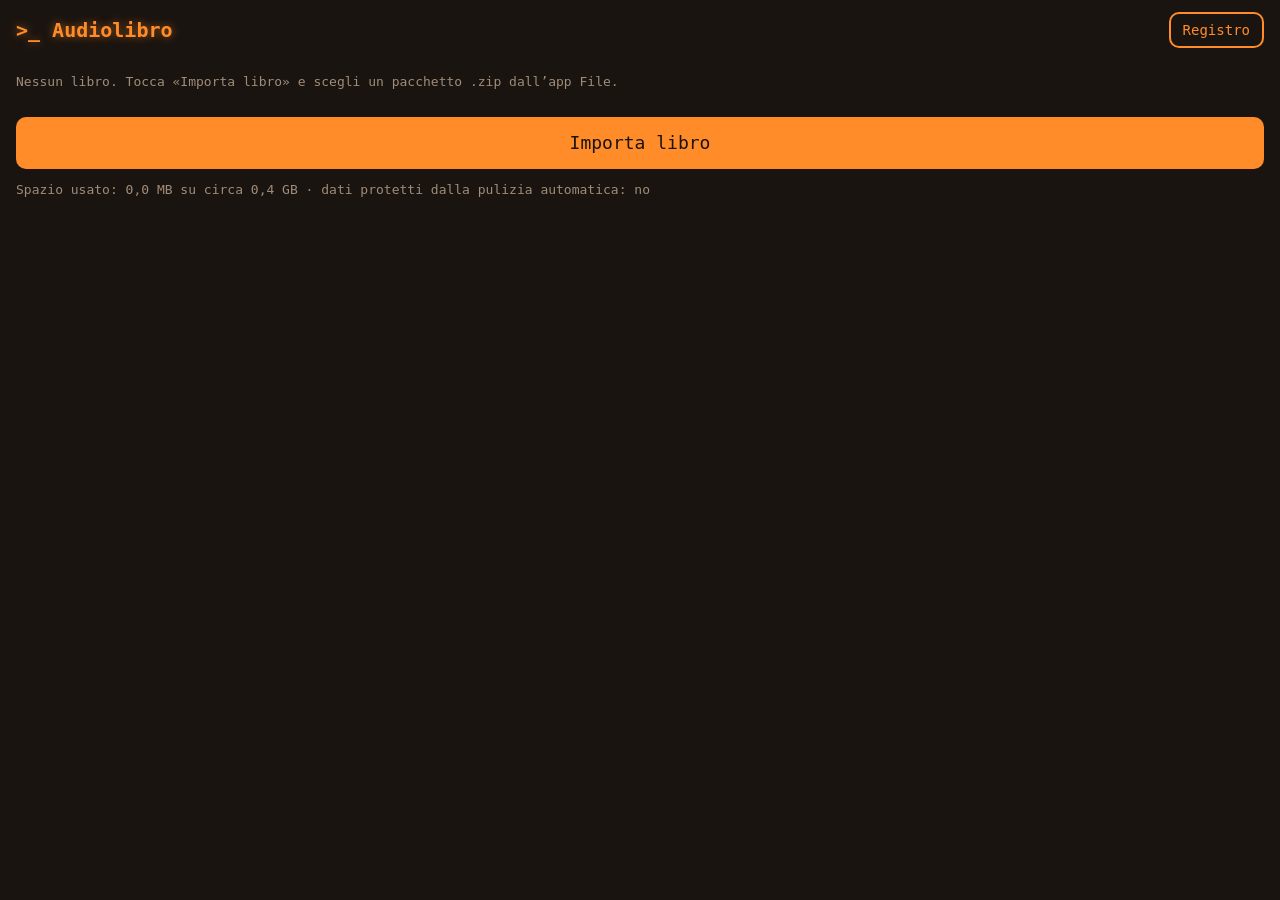
==== docs/app/index.html @ d5799e16 "App: lettore PWA di base (docs/app) e piano della Fase 3 - Importazione dello zip dall'app File (let" ====
<!doctype html>
<html lang="it">
<head>
  <meta charset="utf-8">
  <meta name="viewport" content="width=device-width, initial-scale=1, viewport-fit=cover">
  <title>Audiolibro</title>
  <!-- Dati per "Aggiungi alla schermata Home" -->
  <link rel="manifest" href="manifest.webmanifest">
  <link rel="apple-touch-icon" href="icona-180.png">
  <meta name="apple-mobile-web-app-capable" content="yes">
  <meta name="mobile-web-app-capable" content="yes">
  <meta name="apple-mobile-web-app-title" content="Audiolibro">
  <meta name="apple-mobile-web-app-status-bar-style" content="black">
  <meta name="theme-color" content="#1a1410">
  <link rel="stylesheet" href="app.css">
</head>
<body>
  <!-- Appare quando c'è una versione nuova dell'app già scaricata -->
  <div id="avviso-aggiornamento" hidden>
    <span id="avviso-aggiornamento-testo">Nuova versione disponibile.</span>
    <button id="btn-aggiorna" class="piccolo">Aggiorna</button>
  </div>

  <!-- ====== Vista 1: libreria ====== -->
  <section id="vista-libreria" class="vista">
    <header class="testata">
      <h1>&gt;_ Audiolibro</h1>
      <button id="btn-registro" class="sec piccolo">Registro</button>
    </header>
    <div id="msg-funzioni" class="errore" hidden></div>
    <div id="elenco-libri"></div>
    <div class="riga"><button id="btn-importa">Importa libro</button></div>
    <!-- Nessun "accept": così lo zip non può apparire in grigio nel selettore di iPhone. Il controllo lo fa il codice. -->
    <input type="file" id="file-importa" hidden>
    <div id="importazione" class="riquadro" hidden>
      <div id="imp-testo"></div>
      <progress id="imp-barra" max="100" value="0"></progress>
    </div>
    <div id="msg-importa" class="errore" hidden></div>
    <div id="stato-spazio" class="piccolo"></div>
  </section>

  <!-- ====== Vista 2: capitoli di un libro ====== -->
  <section id="vista-capitoli" class="vista" hidden>
    <header class="testata">
      <button id="cap-indietro" class="sec piccolo">‹ Libreria</button>
    </header>
    <div id="cap-intestazione"></div>
    <button id="btn-riprendi" hidden></button>
    <ol id="elenco-capitoli"></ol>
  </section>

  <!-- ====== Vista 3: lettore con testo ====== -->
  <section id="vista-lettore" class="vista" hidden>
    <header class="testata">
      <button id="let-indietro" class="sec piccolo">‹ Capitoli</button>
      <div id="let-titolo"></div>
    </header>
    <div id="testo"></div>
    <button id="btn-torna-voce" class="piccolo" hidden>Torna alla voce</button>
    <div id="comandi">
      <div id="let-tempo">0:00 / 0:00</div>
      <div id="let-frase" class="piccolo"></div>
      <div class="riga">
        <button id="btn-prec" class="sec piccolo" aria-label="Capitolo precedente">⏮</button>
        <button id="btn-meno10" class="sec">−10 s</button>
        <button id="btn-play">▶ Play</button>
        <button id="btn-piu10" class="sec">+10 s</button>
        <button id="btn-succ" class="sec piccolo" aria-label="Capitolo successivo">⏭</button>
      </div>
    </div>
  </section>

  <!-- Barra "In ascolto" nelle viste libreria e capitoli -->
  <div id="minibarra" hidden>
    <button id="minibarra-apri" class="sec"><span id="minibarra-stato">▶</span> <span id="minibarra-titolo"></span></button>
  </div>

  <!-- I lettori audio stanno FUORI dalle viste: cambiando schermata l'audio non si ferma.
       Il secondo serve solo alla variante C della prova del cambio capitolo. -->
  <audio id="audio" preload="auto"></audio>
  <audio id="audio2" preload="auto"></audio>

  <!-- ====== Pannello Registro + laboratorio ====== -->
  <div id="pannello-registro" hidden>
    <div class="testata">
      <strong>Registro</strong>
      <button id="reg-chiudi" class="sec piccolo">Chiudi</button>
    </div>
    <div class="riga">
      <button id="reg-copia" class="sec piccolo">Copia</button>
      <button id="reg-condividi" class="sec piccolo">Condividi</button>
      <button id="reg-pulisci" class="sec piccolo">Pulisci</button>
    </div>
    <div id="reg-righe"></div>
    <fieldset id="laboratorio">
      <legend>Laboratorio (prove)</legend>
      <div id="lab-info" class="piccolo"></div>
      <div class="riga"><button id="lab-demo" class="sec piccolo">Importa il pacchetto dimostrativo</button></div>
      <fieldset>
        <legend>Cambio capitolo</legend>
        <label><input type="radio" name="variante" value="A"> A · dopo la fine del capitolo</label>
        <label><input type="radio" name="variante" value="B"> B · poco prima della fine</label>
        <label><input type="radio" name="variante" value="C"> C · due lettori che si danno il cambio</label>
      </fieldset>
      <fieldset>
        <legend>Come salvo l'audio sul telefono</legend>
        <label><input type="radio" name="formato" value="blob"> Blob (normale)</label>
        <label><input type="radio" name="formato" value="buffer"> Buffer (solo se il blob dà problemi)</label>
      </fieldset>
      <div class="riga">
        <button id="lab-20s" class="sec piccolo">Vai a 20 s dalla fine</button>
        <button id="lab-3m" class="sec piccolo">Vai a 3 min dalla fine</button>
      </div>
    </fieldset>
  </div>

  <script type="module" src="js/main.js"></script>
</body>
</html>
---- docs/app/app.css ----
/* Stile dell'app Audiolibro: stesse tinte della pagina di prova (scuro con arancio). La grafica "Caramella" arriva in una fase successiva. */
:root { --fondo:#1a1410; --pannello:#241b15; --testo:#f3e6d8; --arancio:#ff8c28; --tenue:#a08c78; --errore:#ff6b5e; }
* { box-sizing: border-box; }
[hidden] { display: none !important; }
html, body { margin: 0; background: var(--fondo); color: var(--testo); }
body {
  font: 16px/1.45 ui-monospace, Menlo, Consolas, monospace;
  padding: env(safe-area-inset-top) 0 0;
  -webkit-text-size-adjust: 100%;
}
h1 { color: var(--arancio); font-size: 20px; margin: 0; text-shadow: 0 0 8px rgba(255,140,40,.6); }
.piccolo { font-size: 13px; color: var(--tenue); }
button.piccolo { font-size: 14px; min-height: 36px; padding: 0 12px; flex: 0 0 auto; color: var(--fondo); }
button.sec.piccolo { color: var(--arancio); }
button { font: inherit; font-size: 18px; color: var(--fondo); background: var(--arancio); border: 0; border-radius: 10px; min-height: 52px; padding: 0 14px; flex: 1; }
button.sec { background: transparent; color: var(--arancio); border: 2px solid var(--arancio); }
button:disabled { opacity: .4; }

.vista { padding: 12px 16px calc(24px + env(safe-area-inset-bottom)); display: flex; flex-direction: column; gap: 12px; min-height: 100vh; min-height: 100dvh; }
/* I pulsanti che stanno direttamente nella vista (colonna) non devono allungarsi in altezza */
.vista > button { flex: 0 0 auto; }
.testata { display: flex; align-items: center; justify-content: space-between; gap: 10px; }
.riga { display: flex; gap: 10px; align-items: center; }
.riquadro { border: 1px solid var(--tenue); border-radius: 10px; padding: 10px; }
.errore { border: 1px solid var(--errore); color: var(--errore); border-radius: 10px; padding: 10px; overflow-wrap: anywhere; }
progress { width: 100%; height: 14px; accent-color: var(--arancio); }
fieldset { border: 1px solid var(--tenue); border-radius: 10px; margin: 10px 0; }
label { display: block; padding: 5px 0; }

/* Banner aggiornamento */
#avviso-aggiornamento { position: sticky; top: 0; z-index: 30; display: flex; gap: 10px; align-items: center; justify-content: space-between;
  background: var(--arancio); color: var(--fondo); padding: 8px 16px; padding-top: calc(8px + env(safe-area-inset-top)); }
#avviso-aggiornamento button { background: var(--fondo); color: var(--arancio); }

/* Libreria */
.libro { display: flex; gap: 12px; background: var(--pannello); border-radius: 12px; padding: 10px; }
.libro img, .libro .senza-copertina { width: 72px; height: 72px; border-radius: 8px; flex: 0 0 72px; object-fit: cover; background: #22403d; }
.libro .dati { flex: 1; min-width: 0; }
.libro .titolo { color: var(--arancio); overflow-wrap: anywhere; }
.libro .azioni { display: flex; gap: 8px; margin-top: 8px; }
.libro .azioni button { min-height: 40px; font-size: 15px; }
.libro .aperto { cursor: pointer; }
.incompleto { color: var(--errore); }

/* Capitoli */
#elenco-capitoli { list-style: none; margin: 0; padding: 0; display: flex; flex-direction: column; gap: 6px; }
#elenco-capitoli li { padding: 12px; background: var(--pannello); border-radius: 10px; display: flex; justify-content: space-between; gap: 10px; }
#elenco-capitoli li.attuale { outline: 2px solid var(--arancio); }
#elenco-capitoli .durata { color: var(--tenue); white-space: nowrap; }
#cap-intestazione { display: flex; gap: 12px; align-items: center; }
#cap-intestazione img { width: 72px; height: 72px; border-radius: 8px; object-fit: cover; }

/* Lettore */
#vista-lettore { height: 100vh; height: 100dvh; min-height: 0; padding-bottom: 0; gap: 8px; }
#let-titolo { color: var(--arancio); font-size: 14px; text-align: right; overflow: hidden; text-overflow: ellipsis; white-space: nowrap; flex: 1; }
#testo { flex: 1; overflow-y: auto; -webkit-overflow-scrolling: touch; font: 19px/1.65 Georgia, "Times New Roman", serif; padding: 4px 2px 24px; }
#testo h2 { font: 700 22px/1.3 ui-monospace, Menlo, Consolas, monospace; color: var(--arancio); margin: 8px 0 16px; }
#testo h3 { font: 700 18px/1.3 ui-monospace, Menlo, Consolas, monospace; color: var(--tenue); margin: 14px 0; }
#testo p { margin: 0 0 18px; }
.frase { border-radius: 4px; padding: 1px 0; -webkit-tap-highlight-color: transparent; }
.frase.attiva { background: rgba(255,140,40,.28); box-shadow: 0 0 0 3px rgba(255,140,40,.28); }
#btn-torna-voce { position: fixed; right: 16px; bottom: calc(150px + env(safe-area-inset-bottom)); z-index: 20; min-height: 40px; }
#comandi { background: var(--fondo); border-top: 1px solid var(--tenue); padding: 8px 0 calc(12px + env(safe-area-inset-bottom)); display: flex; flex-direction: column; gap: 6px; }
#let-tempo { font-size: 24px; text-align: center; }
#let-frase { text-align: center; }
#comandi .riga { gap: 6px; }
#comandi .riga button { min-height: 56px; padding: 0 4px; font-size: 16px; white-space: nowrap; }
#comandi .riga button.piccolo { flex: 0 0 46px; min-height: 56px; padding: 0; font-size: 18px; }
#btn-play { flex: 2; }

/* Con la barra "In ascolto" visibile lascio spazio in fondo alle viste */
body.con-minibarra .vista { padding-bottom: calc(90px + env(safe-area-inset-bottom)); }

/* Barra "In ascolto" */
#minibarra { position: fixed; left: 0; right: 0; bottom: 0; padding: 8px 16px calc(8px + env(safe-area-inset-bottom)); background: var(--fondo); border-top: 1px solid var(--arancio); z-index: 10; }
#minibarra button { width: 100%; min-height: 44px; font-size: 15px; text-align: left; overflow: hidden; text-overflow: ellipsis; white-space: nowrap; }

/* Registro */
#pannello-registro { position: fixed; inset: 0; z-index: 50; background: var(--fondo); overflow-y: auto; padding: calc(12px + env(safe-area-inset-top)) 16px 24px; display: flex; flex-direction: column; gap: 10px; }
#reg-righe { font-size: 12px; border: 1px solid var(--tenue); border-radius: 10px; padding: 8px; max-height: 40vh; overflow-y: auto; overflow-wrap: anywhere; }
#reg-righe div { padding: 1px 0; }
#reg-righe .err { color: var(--errore); }
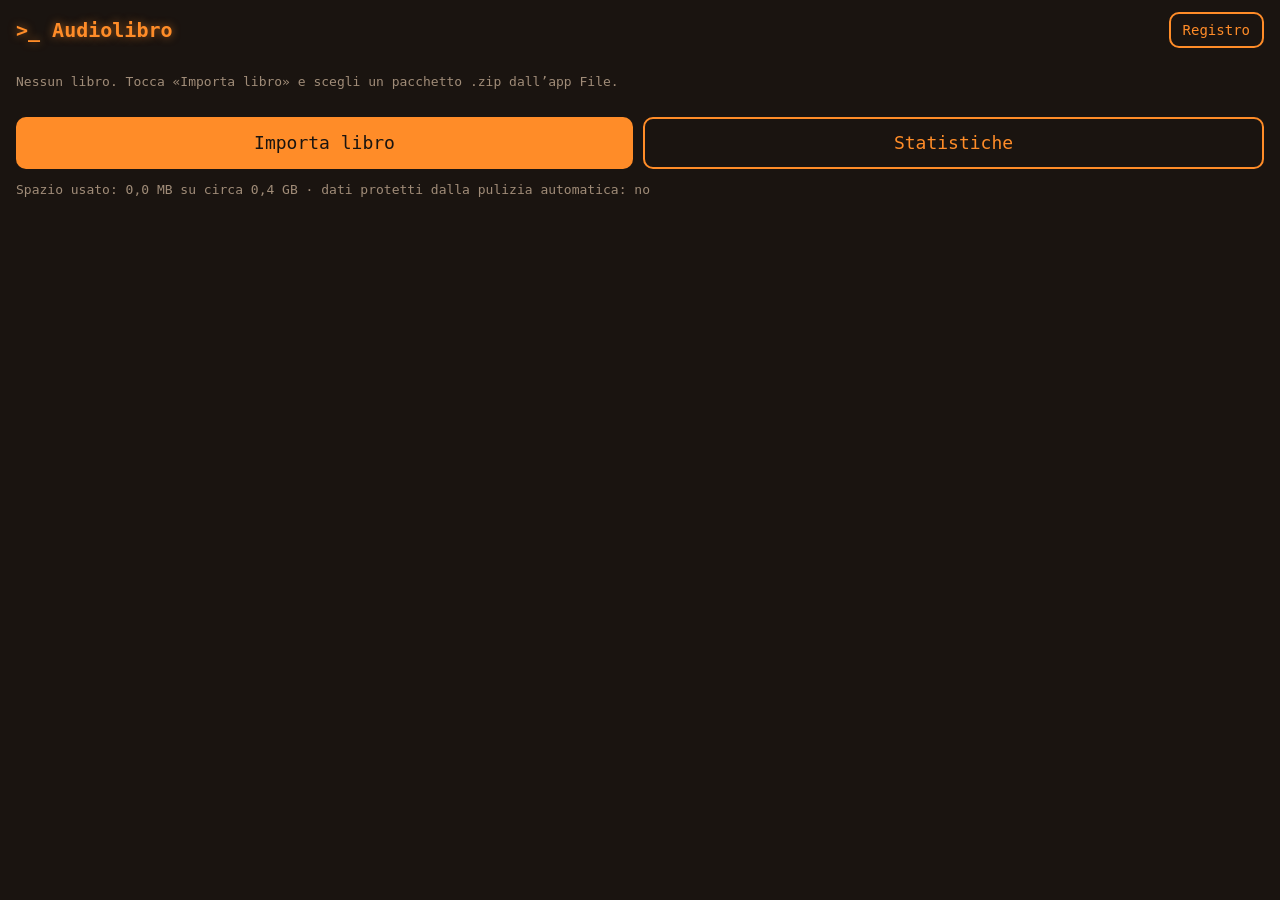
==== commit 16b33238: "App: velocita', timer di spegnimento, segnalibri e statistiche (VERSIONE 3) Quattro funzioni della F" ====
--- a/docs/app/index.html
+++ b/docs/app/index.html
@@ -29,7 +29,7 @@
     </header>
     <div id="msg-funzioni" class="errore" hidden></div>
     <div id="elenco-libri"></div>
-    <div class="riga"><button id="btn-importa">Importa libro</button></div>
+    <div class="riga"><button id="btn-importa">Importa libro</button><button id="btn-stat" class="sec">Statistiche</button></div>
     <!-- Nessun "accept": così lo zip non può apparire in grigio nel selettore di iPhone. Il controllo lo fa il codice. -->
     <input type="file" id="file-importa" hidden>
     <div id="importazione" class="riquadro" hidden>
@@ -47,6 +47,7 @@
     </header>
     <div id="cap-intestazione"></div>
     <button id="btn-riprendi" hidden></button>
+    <button id="btn-segnalibri" class="sec" hidden>Segnalibri</button>
     <ol id="elenco-capitoli"></ol>
   </section>
 
@@ -59,6 +60,7 @@
     <div id="testo"></div>
     <button id="btn-torna-voce" class="piccolo" hidden>Torna alla voce</button>
     <div id="comandi">
+      <div id="barra-segnalibro" class="riquadro" hidden></div>
       <div id="let-tempo">0:00 / 0:00</div>
       <div id="let-frase" class="piccolo"></div>
       <div class="riga">
@@ -67,6 +69,13 @@
         <button id="btn-play">▶ Play</button>
         <button id="btn-piu10" class="sec">+10 s</button>
         <button id="btn-succ" class="sec piccolo" aria-label="Capitolo successivo">⏭</button>
+      </div>
+      <!-- Seconda riga: velocità di lettura, timer di spegnimento, segnalibri -->
+      <div class="riga riga2">
+        <button id="btn-velocita" class="sec" aria-label="Velocità di lettura">1×</button>
+        <button id="btn-timer" class="sec" aria-label="Timer di spegnimento">⏲ Timer</button>
+        <button id="btn-segna" class="sec" aria-label="Segna questo punto">🔖 Segna</button>
+        <button id="btn-elenco-seg" class="sec piccolo" aria-label="Elenco dei segnalibri">📑</button>
       </div>
     </div>
   </section>
@@ -115,6 +124,24 @@
     </fieldset>
   </div>
 
+  <!-- ====== Pannello segnalibri ====== -->
+  <div id="pannello-segnalibri" class="pannello" hidden>
+    <div class="testata">
+      <strong id="seg-titolo">Segnalibri</strong>
+      <button id="seg-chiudi" class="sec piccolo">Chiudi</button>
+    </div>
+    <div id="seg-elenco"></div>
+  </div>
+
+  <!-- ====== Pannello statistiche ====== -->
+  <div id="pannello-stat" class="pannello" hidden>
+    <div class="testata">
+      <strong>Statistiche di ascolto</strong>
+      <button id="stat-chiudi" class="sec piccolo">Chiudi</button>
+    </div>
+    <div id="stat-corpo"></div>
+  </div>
+
   <script type="module" src="js/main.js"></script>
 </body>
 </html>
--- a/docs/app/app.css
+++ b/docs/app/app.css
@@ -59,7 +59,7 @@
 #testo p { margin: 0 0 18px; }
 .frase { border-radius: 4px; padding: 1px 0; -webkit-tap-highlight-color: transparent; }
 .frase.attiva { background: rgba(255,140,40,.28); box-shadow: 0 0 0 3px rgba(255,140,40,.28); }
-#btn-torna-voce { position: fixed; right: 16px; bottom: calc(150px + env(safe-area-inset-bottom)); z-index: 20; min-height: 40px; }
+#btn-torna-voce { position: fixed; right: 16px; bottom: calc(205px + env(safe-area-inset-bottom)); z-index: 20; min-height: 40px; }
 #comandi { background: var(--fondo); border-top: 1px solid var(--tenue); padding: 8px 0 calc(12px + env(safe-area-inset-bottom)); display: flex; flex-direction: column; gap: 6px; }
 #let-tempo { font-size: 24px; text-align: center; }
 #let-frase { text-align: center; }
@@ -67,6 +67,14 @@
 #comandi .riga button { min-height: 56px; padding: 0 4px; font-size: 16px; white-space: nowrap; }
 #comandi .riga button.piccolo { flex: 0 0 46px; min-height: 56px; padding: 0; font-size: 18px; }
 #btn-play { flex: 2; }
+/* Seconda riga di comandi: velocità, timer, segnalibri (un po' più bassa della prima) */
+#comandi .riga2 button { min-height: 44px; font-size: 15px; padding: 0 4px; }
+#comandi .riga2 button.piccolo { flex: 0 0 46px; min-height: 44px; font-size: 18px; }
+button.sec.acceso { background: var(--arancio); color: var(--fondo); }   /* timer attivo */
+/* Barra "Segnalibro salvato" (e campo della nota) sopra i comandi */
+#barra-segnalibro { display: flex; gap: 8px; align-items: center; justify-content: space-between; padding: 6px 8px; font-size: 14px; }
+#barra-segnalibro input, .segnalibro input { flex: 1; min-width: 0; font: inherit; font-size: 16px; padding: 8px; border-radius: 8px; border: 1px solid var(--tenue); background: var(--pannello); color: var(--testo); }
+#barra-segnalibro button { min-height: 36px; flex: 0 0 auto; }
 
 /* Con la barra "In ascolto" visibile lascio spazio in fondo alle viste */
 body.con-minibarra .vista { padding-bottom: calc(90px + env(safe-area-inset-bottom)); }
@@ -75,8 +83,27 @@
 #minibarra { position: fixed; left: 0; right: 0; bottom: 0; padding: 8px 16px calc(8px + env(safe-area-inset-bottom)); background: var(--fondo); border-top: 1px solid var(--arancio); z-index: 10; }
 #minibarra button { width: 100%; min-height: 44px; font-size: 15px; text-align: left; overflow: hidden; text-overflow: ellipsis; white-space: nowrap; }
 
+/* Pannello segnalibri */
+.segnalibro { background: var(--pannello); border-radius: 12px; padding: 10px; display: flex; flex-direction: column; gap: 6px; margin-bottom: 10px; }
+.segnalibro .titolo { color: var(--arancio); overflow-wrap: anywhere; }
+.segnalibro .frase-seg { font: italic 15px/1.4 Georgia, "Times New Roman", serif; color: var(--tenue); overflow-wrap: anywhere; }
+.segnalibro .nota { overflow-wrap: anywhere; }
+.segnalibro .azioni { display: flex; gap: 8px; }
+.segnalibro .azioni button { min-height: 40px; font-size: 15px; padding: 0 10px; }
+.segnalibro input { flex: 0 0 auto; width: 100%; background: var(--fondo); }
+
+/* Pannello statistiche */
+.stat-titolo { color: var(--arancio); margin: 14px 0 6px; }
+.stat-riga { display: flex; justify-content: space-between; gap: 12px; padding: 6px 0; border-bottom: 1px solid rgba(160,140,120,.25); }
+.stat-riga span:first-child { overflow-wrap: anywhere; }
+.stat-riga span:last-child { white-space: nowrap; }
+.stat-giorno { display: grid; grid-template-columns: 52px 1fr 64px; gap: 8px; align-items: center; font-size: 14px; padding: 2px 0; }
+.stat-giorno span:last-child { text-align: right; }
+.stat-barra { height: 10px; background: rgba(255,140,40,.15); border-radius: 5px; overflow: hidden; }
+.stat-barra > div { height: 100%; background: var(--arancio); }
+
 /* Registro */
-#pannello-registro { position: fixed; inset: 0; z-index: 50; background: var(--fondo); overflow-y: auto; padding: calc(12px + env(safe-area-inset-top)) 16px 24px; display: flex; flex-direction: column; gap: 10px; }
+#pannello-registro, .pannello { position: fixed; inset: 0; z-index: 50; background: var(--fondo); overflow-y: auto; padding: calc(12px + env(safe-area-inset-top)) 16px 24px; display: flex; flex-direction: column; gap: 10px; }
 #reg-righe { font-size: 12px; border: 1px solid var(--tenue); border-radius: 10px; padding: 8px; max-height: 40vh; overflow-y: auto; overflow-wrap: anywhere; }
 #reg-righe div { padding: 1px 0; }
 #reg-righe .err { color: var(--errore); }
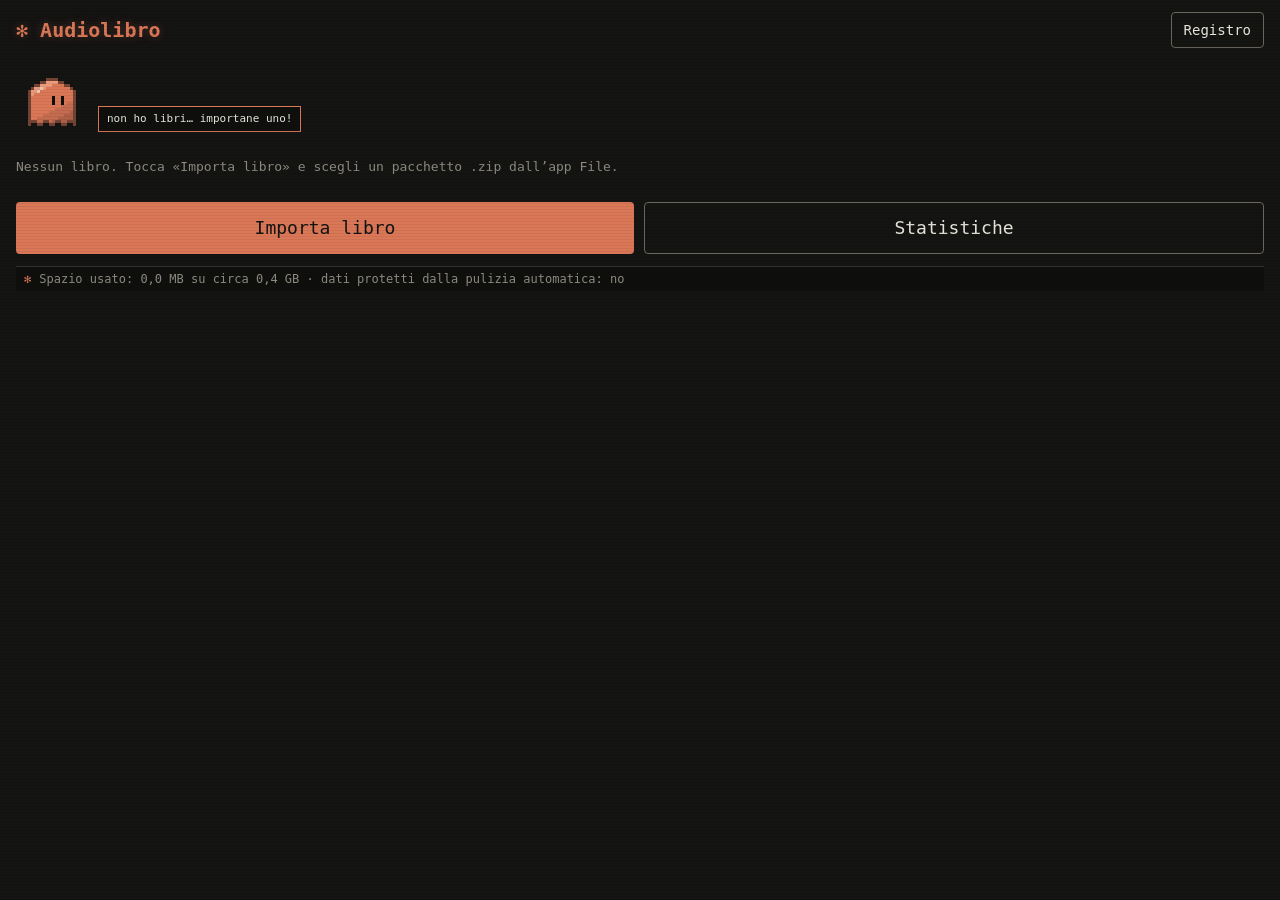
==== commit ab4cdaa1: "App: grafica "Claude Code Retro" con Caramella, icona e copertina nuove (VERSIONE 4) Aspetto preso d" ====
--- a/docs/app/index.html
+++ b/docs/app/index.html
@@ -11,7 +11,7 @@
   <meta name="mobile-web-app-capable" content="yes">
   <meta name="apple-mobile-web-app-title" content="Audiolibro">
   <meta name="apple-mobile-web-app-status-bar-style" content="black">
-  <meta name="theme-color" content="#1a1410">
+  <meta name="theme-color" content="#141413">
   <link rel="stylesheet" href="app.css">
 </head>
 <body>
@@ -24,9 +24,14 @@
   <!-- ====== Vista 1: libreria ====== -->
   <section id="vista-libreria" class="vista">
     <header class="testata">
-      <h1>&gt;_ Audiolibro</h1>
+      <h1>Audiolibro</h1>
       <button id="btn-registro" class="sec piccolo">Registro</button>
     </header>
+    <!-- Caramella (mascotte) con la sua nuvoletta -->
+    <div class="scena" id="scena-libreria">
+      <canvas id="caramella-libreria" class="caramella" width="24" height="24" aria-hidden="true"></canvas>
+      <div id="nuvoletta-libreria" class="nuvoletta" hidden></div>
+    </div>
     <div id="msg-funzioni" class="errore" hidden></div>
     <div id="elenco-libri"></div>
     <div class="riga"><button id="btn-importa">Importa libro</button><button id="btn-stat" class="sec">Statistiche</button></div>
@@ -37,7 +42,7 @@
       <progress id="imp-barra" max="100" value="0"></progress>
     </div>
     <div id="msg-importa" class="errore" hidden></div>
-    <div id="stato-spazio" class="piccolo"></div>
+    <div id="stato-spazio" class="stato"></div>
   </section>
 
   <!-- ====== Vista 2: capitoli di un libro ====== -->
@@ -56,33 +61,36 @@
     <header class="testata">
       <button id="let-indietro" class="sec piccolo">‹ Capitoli</button>
       <div id="let-titolo"></div>
+      <canvas id="let-caramella" class="caramella x2" width="24" height="24" aria-hidden="true"></canvas>
     </header>
+    <div id="nuvoletta-lettore" class="nuvoletta" hidden></div>
     <div id="testo"></div>
     <button id="btn-torna-voce" class="piccolo" hidden>Torna alla voce</button>
     <div id="comandi">
       <div id="barra-segnalibro" class="riquadro" hidden></div>
       <div id="let-tempo">0:00 / 0:00</div>
-      <div id="let-frase" class="piccolo"></div>
+      <div id="let-frase" class="stato"></div>
+      <!-- Solo testo e simboli semplici (niente emoji a colori: il tema le vieta) -->
       <div class="riga">
-        <button id="btn-prec" class="sec piccolo" aria-label="Capitolo precedente">⏮</button>
+        <button id="btn-prec" class="sec piccolo" aria-label="Capitolo precedente">&lt;&lt;</button>
         <button id="btn-meno10" class="sec">−10 s</button>
-        <button id="btn-play">▶ Play</button>
+        <button id="btn-play">&gt; Play</button>
         <button id="btn-piu10" class="sec">+10 s</button>
-        <button id="btn-succ" class="sec piccolo" aria-label="Capitolo successivo">⏭</button>
+        <button id="btn-succ" class="sec piccolo" aria-label="Capitolo successivo">&gt;&gt;</button>
       </div>
       <!-- Seconda riga: velocità di lettura, timer di spegnimento, segnalibri -->
       <div class="riga riga2">
         <button id="btn-velocita" class="sec" aria-label="Velocità di lettura">1×</button>
-        <button id="btn-timer" class="sec" aria-label="Timer di spegnimento">⏲ Timer</button>
-        <button id="btn-segna" class="sec" aria-label="Segna questo punto">🔖 Segna</button>
-        <button id="btn-elenco-seg" class="sec piccolo" aria-label="Elenco dei segnalibri">📑</button>
+        <button id="btn-timer" class="sec" aria-label="Timer di spegnimento">Timer</button>
+        <button id="btn-segna" class="sec" aria-label="Segna questo punto">Segna</button>
+        <button id="btn-elenco-seg" class="sec piccolo" aria-label="Elenco dei segnalibri">Elenco</button>
       </div>
     </div>
   </section>
 
   <!-- Barra "In ascolto" nelle viste libreria e capitoli -->
   <div id="minibarra" hidden>
-    <button id="minibarra-apri" class="sec"><span id="minibarra-stato">▶</span> <span id="minibarra-titolo"></span></button>
+    <button id="minibarra-apri" class="sec"><span id="minibarra-stato">&gt;</span> <span id="minibarra-titolo"></span></button>
   </div>
 
   <!-- I lettori audio stanno FUORI dalle viste: cambiando schermata l'audio non si ferma.
@@ -102,6 +110,13 @@
       <button id="reg-pulisci" class="sec piccolo">Pulisci</button>
     </div>
     <div id="reg-righe"></div>
+    <fieldset id="aspetto">
+      <legend>Aspetto</legend>
+      <label><input type="checkbox" id="asp-caramella"> Mostra Caramella</label>
+      <label><input type="checkbox" id="asp-scanline"> Righe da terminale (scanline)</label>
+      <label><input type="checkbox" id="asp-glow"> Alone arancione sui titoli</label>
+      <label><input type="checkbox" id="asp-sans"> Testo del libro in carattere proporzionale</label>
+    </fieldset>
     <fieldset id="laboratorio">
       <legend>Laboratorio (prove)</legend>
       <div id="lab-info" class="piccolo"></div>
--- a/docs/app/app.css
+++ b/docs/app/app.css
@@ -1,19 +1,55 @@
-/* Stile dell'app Audiolibro: stesse tinte della pagina di prova (scuro con arancio). La grafica "Caramella" arriva in una fase successiva. */
-:root { --fondo:#1a1410; --pannello:#241b15; --testo:#f3e6d8; --arancio:#ff8c28; --tenue:#a08c78; --errore:#ff6b5e; }
+/* Stile dell'app Audiolibro: tema "Claude Code Retro" (il design system dell'utente): nero caldo, arancione Claude, monospace ovunque.
+   I nomi delle variabili sono quelli dei token del design system (cc-*). Esiste solo la versione scura.
+   Regole del tema che qui valgono: niente emoji a colori (solo glifi di testo ✻ › · > ♥ █ ░), un solo accento (arancione),
+   bordi sempre da 1px, nessuna ombra tranne l'alone dei titoli, nessun gradiente decorativo (a parte le scanline). */
+:root {
+  --cc-bg: #141413; --cc-bg-alt: #1c1b19; --cc-bg-deep: #0f0f0e;
+  --cc-border: #33312d; --cc-border-strong: #4a463f;
+  --cc-text: #e8e6dc; --cc-text-muted: #8f8b81; --cc-text-faint: #6b675f;
+  --cc-orange: #d97757; --cc-orange-hover: #eb9b7c; --cc-amber: #d4a27f;
+  --cc-red: #d4747c; --cc-green: #9db383; --cc-yellow: #d8b46a; --cc-blue: #8fa8c4;
+  --cc-selection: #d9775740;
+  --on-accent: #141413;                       /* testo scuro sopra un riempimento arancione */
+  --wash-hover: #e8e6dc0f; --wash-active: #d977571f; --wash-nav-active: #d9775717;
+  --highlight-bg: #d4a27f47;
+  --glow-title: 0 0 10px rgba(217, 119, 87, .3);
+  --bar-accent: inset 2px 0 0 #d97757;
+  --radius-callout: 8px; --radius-sm: 4px;
+  --font-mono: "JetBrains Mono", "IBM Plex Mono", "SF Mono", "SFMono-Regular", "Cascadia Code", "Cascadia Mono", Consolas, "Source Code Pro", ui-monospace, monospace;
+  --font-sans: "Inter", "IBM Plex Sans", "Segoe UI", system-ui, sans-serif;
+  --glow: var(--glow-title);                  /* body.cc-glow-off lo spegne */
+}
+body.cc-glow-off { --glow: none; }
+
 * { box-sizing: border-box; }
 [hidden] { display: none !important; }
-html, body { margin: 0; background: var(--fondo); color: var(--testo); }
+html { color-scheme: dark; }
+html, body { margin: 0; background: var(--cc-bg); color: var(--cc-text); }
 body {
-  font: 16px/1.45 ui-monospace, Menlo, Consolas, monospace;
+  font: 16px/1.5 var(--font-mono);
   padding: env(safe-area-inset-top) 0 0;
   -webkit-text-size-adjust: 100%;
 }
-h1 { color: var(--arancio); font-size: 20px; margin: 0; text-shadow: 0 0 8px rgba(255,140,40,.6); }
-.piccolo { font-size: 13px; color: var(--tenue); }
-button.piccolo { font-size: 14px; min-height: 36px; padding: 0 12px; flex: 0 0 auto; color: var(--fondo); }
-button.sec.piccolo { color: var(--arancio); }
-button { font: inherit; font-size: 18px; color: var(--fondo); background: var(--arancio); border: 0; border-radius: 10px; min-height: 52px; padding: 0 14px; flex: 1; }
-button.sec { background: transparent; color: var(--arancio); border: 2px solid var(--arancio); }
+::selection { background: var(--cc-selection); }
+
+/* Scanline del CRT: righe da 1px ogni 3px, nere al 6%, sopra tutto ma senza intercettare i tocchi. body.cc-scanlines-off le spegne. */
+body::after {
+  content: ""; position: fixed; inset: 0; z-index: 90; pointer-events: none;
+  background: repeating-linear-gradient(to bottom, transparent 0, transparent 2px, rgba(0, 0, 0, .06) 2px, rgba(0, 0, 0, .06) 3px);
+}
+body.cc-scanlines-off::after { display: none; }
+
+/* Titoli: arancioni, con il prefisso da terminale aggiunto dallo stile (✻ h1, › h2, · h3) e l'alone */
+h1 { color: var(--cc-orange); font-size: 20px; line-height: 1.3; font-weight: 600; margin: 0; text-shadow: var(--glow); }
+h1::before { content: "✻ "; }
+.piccolo { font-size: 13px; color: var(--cc-text-muted); }
+
+/* Pulsanti: pieno arancione con testo scuro; i secondari hanno il bordo sottile (cc-text-faint: è il bordo dei controlli) */
+button { font: inherit; font-size: 18px; color: var(--on-accent); background: var(--cc-orange); border: 0; border-radius: var(--radius-sm); min-height: 52px; padding: 0 14px; flex: 1; }
+button:active { background: var(--cc-orange-hover); }
+button.sec { background: transparent; color: var(--cc-text); border: 1px solid var(--cc-text-faint); }
+button.sec:active { color: var(--cc-orange); border-color: var(--cc-orange); background: var(--wash-active); }
+button.piccolo { font-size: 14px; min-height: 36px; padding: 0 12px; flex: 0 0 auto; }
 button:disabled { opacity: .4; }
 
 .vista { padding: 12px 16px calc(24px + env(safe-area-inset-bottom)); display: flex; flex-direction: column; gap: 12px; min-height: 100vh; min-height: 100dvh; }
@@ -21,89 +57,123 @@
 .vista > button { flex: 0 0 auto; }
 .testata { display: flex; align-items: center; justify-content: space-between; gap: 10px; }
 .riga { display: flex; gap: 10px; align-items: center; }
-.riquadro { border: 1px solid var(--tenue); border-radius: 10px; padding: 10px; }
-.errore { border: 1px solid var(--errore); color: var(--errore); border-radius: 10px; padding: 10px; overflow-wrap: anywhere; }
-progress { width: 100%; height: 14px; accent-color: var(--arancio); }
-fieldset { border: 1px solid var(--tenue); border-radius: 10px; margin: 10px 0; }
+
+/* Riquadri: come i callout del tema (bordo sottile e velo del colore al 5%) */
+.riquadro { border: 1px solid color-mix(in srgb, var(--cc-orange) 45%, transparent); background: color-mix(in srgb, var(--cc-orange) 5%, transparent); border-radius: var(--radius-callout); padding: 10px; }
+.errore { border: 1px solid color-mix(in srgb, var(--cc-red) 45%, transparent); background: color-mix(in srgb, var(--cc-red) 5%, transparent); color: var(--cc-red); border-radius: var(--radius-callout); padding: 10px; overflow-wrap: anywhere; }
+.errore::before { content: "✻ "; }
+progress { width: 100%; height: 14px; accent-color: var(--cc-orange); }
+fieldset { border: 1px solid var(--cc-border-strong); border-radius: var(--radius-callout); margin: 10px 0; min-width: 0; }
+legend { color: var(--cc-text-muted); padding: 0 6px; }
 label { display: block; padding: 5px 0; }
+input[type=checkbox], input[type=radio] { accent-color: var(--cc-orange); }
+
+/* Barra di stato in stile statusline: fondo scurissimo, ✻ arancione, testo secondario */
+.stato { display: flex; align-items: center; padding: 4px 8px; background: var(--cc-bg-deep); border-top: 1px solid var(--cc-border); color: var(--cc-text-muted); font-size: 12px; line-height: 1.4; }
+.stato::before { content: "✻"; padding-right: 8px; color: var(--cc-orange); line-height: 1; flex: 0 0 auto; }
 
 /* Banner aggiornamento */
 #avviso-aggiornamento { position: sticky; top: 0; z-index: 30; display: flex; gap: 10px; align-items: center; justify-content: space-between;
-  background: var(--arancio); color: var(--fondo); padding: 8px 16px; padding-top: calc(8px + env(safe-area-inset-top)); }
-#avviso-aggiornamento button { background: var(--fondo); color: var(--arancio); }
+  background: var(--cc-orange); color: var(--on-accent); padding: 8px 16px; padding-top: calc(8px + env(safe-area-inset-top)); }
+#avviso-aggiornamento button { background: var(--cc-bg); color: var(--cc-orange); }
 
 /* Libreria */
-.libro { display: flex; gap: 12px; background: var(--pannello); border-radius: 12px; padding: 10px; }
-.libro img, .libro .senza-copertina { width: 72px; height: 72px; border-radius: 8px; flex: 0 0 72px; object-fit: cover; background: #22403d; }
+.libro { display: flex; gap: 12px; background: var(--cc-bg-alt); border: 1px solid var(--cc-border); border-radius: var(--radius-callout); padding: 10px; }
+.libro img, .libro .senza-copertina { width: 72px; height: 72px; border-radius: var(--radius-sm); flex: 0 0 72px; object-fit: cover; background: var(--cc-bg-deep); border: 1px solid var(--cc-border); }
 .libro .dati { flex: 1; min-width: 0; }
-.libro .titolo { color: var(--arancio); overflow-wrap: anywhere; }
+.libro .titolo { color: var(--cc-orange); overflow-wrap: anywhere; }
 .libro .azioni { display: flex; gap: 8px; margin-top: 8px; }
 .libro .azioni button { min-height: 40px; font-size: 15px; }
 .libro .aperto { cursor: pointer; }
-.incompleto { color: var(--errore); }
+.incompleto { color: var(--cc-red); }
 
-/* Capitoli */
-#elenco-capitoli { list-style: none; margin: 0; padding: 0; display: flex; flex-direction: column; gap: 6px; }
-#elenco-capitoli li { padding: 12px; background: var(--pannello); border-radius: 10px; display: flex; justify-content: space-between; gap: 10px; }
-#elenco-capitoli li.attuale { outline: 2px solid var(--arancio); }
-#elenco-capitoli .durata { color: var(--tenue); white-space: nowrap; }
+/* Capitoli: come l'elenco file del tema (voce attiva: testo arancione, barra a sinistra e il glifo ›) */
+#elenco-capitoli { list-style: none; margin: 0; padding: 8px 0; background: var(--cc-bg-alt); border: 1px solid var(--cc-border); border-radius: var(--radius-callout); display: flex; flex-direction: column; }
+#elenco-capitoli li { position: relative; padding: 10px 12px 10px 28px; display: flex; justify-content: space-between; gap: 10px; color: var(--cc-text); border-radius: 0 var(--radius-sm) var(--radius-sm) 0; }
+#elenco-capitoli li:active { background: var(--wash-hover); }
+#elenco-capitoli li.attuale { color: var(--cc-orange); background: var(--wash-nav-active); box-shadow: var(--bar-accent); }
+#elenco-capitoli li.attuale::after { content: "›"; position: absolute; left: 10px; top: 50%; transform: translateY(-52%); font-weight: 700; line-height: 1; }
+#elenco-capitoli .durata { color: var(--cc-text-muted); white-space: nowrap; }
 #cap-intestazione { display: flex; gap: 12px; align-items: center; }
-#cap-intestazione img { width: 72px; height: 72px; border-radius: 8px; object-fit: cover; }
+#cap-intestazione img { width: 72px; height: 72px; border-radius: var(--radius-sm); object-fit: cover; border: 1px solid var(--cc-border); }
 
 /* Lettore */
-#vista-lettore { height: 100vh; height: 100dvh; min-height: 0; padding-bottom: 0; gap: 8px; }
-#let-titolo { color: var(--arancio); font-size: 14px; text-align: right; overflow: hidden; text-overflow: ellipsis; white-space: nowrap; flex: 1; }
-#testo { flex: 1; overflow-y: auto; -webkit-overflow-scrolling: touch; font: 19px/1.65 Georgia, "Times New Roman", serif; padding: 4px 2px 24px; }
-#testo h2 { font: 700 22px/1.3 ui-monospace, Menlo, Consolas, monospace; color: var(--arancio); margin: 8px 0 16px; }
-#testo h3 { font: 700 18px/1.3 ui-monospace, Menlo, Consolas, monospace; color: var(--tenue); margin: 14px 0; }
+#vista-lettore { height: 100vh; height: 100dvh; min-height: 0; padding-bottom: 0; gap: 8px; position: relative; }
+#let-titolo { color: var(--cc-orange); font-size: 14px; text-align: right; overflow: hidden; text-overflow: ellipsis; white-space: nowrap; flex: 1; }
+#testo { flex: 1; overflow-y: auto; -webkit-overflow-scrolling: touch; font: 16px/1.6 var(--font-mono); padding: 4px 2px 24px; }
+body.cc-body-sans #testo { font: 19px/1.65 var(--font-sans); }   /* interruttore: testo del libro in carattere proporzionale */
+#testo h2 { font: 600 20px/1.3 var(--font-mono); color: var(--cc-orange); margin: 8px 0 16px; text-shadow: var(--glow); }
+#testo h2::before { content: "› "; }
+#testo h3 { font: 600 17px/1.3 var(--font-mono); color: var(--cc-text-muted); margin: 14px 0; }
+#testo h3::before { content: "· "; }
 #testo p { margin: 0 0 18px; }
-.frase { border-radius: 4px; padding: 1px 0; -webkit-tap-highlight-color: transparent; }
-.frase.attiva { background: rgba(255,140,40,.28); box-shadow: 0 0 0 3px rgba(255,140,40,.28); }
+.frase { border-radius: var(--radius-sm); padding: 1px 0; -webkit-tap-highlight-color: transparent; }
+.frase.attiva { background: var(--highlight-bg); color: var(--cc-text); }   /* frase che si sta ascoltando: come il testo evidenziato del tema */
+#testo::-webkit-scrollbar { width: 8px; }
+#testo::-webkit-scrollbar-thumb { background-color: #e8e6dc24; background-clip: padding-box; border: 2px solid transparent; border-radius: var(--radius-sm); }
+#testo::-webkit-scrollbar-thumb:active { background-color: var(--cc-orange); }
 #btn-torna-voce { position: fixed; right: 16px; bottom: calc(205px + env(safe-area-inset-bottom)); z-index: 20; min-height: 40px; }
-#comandi { background: var(--fondo); border-top: 1px solid var(--tenue); padding: 8px 0 calc(12px + env(safe-area-inset-bottom)); display: flex; flex-direction: column; gap: 6px; }
+/* Comandi: striscia a tutta larghezza su cc-bg-alt */
+#comandi { margin: 0 -16px; padding: 8px 16px calc(12px + env(safe-area-inset-bottom)); background: var(--cc-bg-alt); border-top: 1px solid var(--cc-border-strong); display: flex; flex-direction: column; gap: 6px; }
 #let-tempo { font-size: 24px; text-align: center; }
-#let-frase { text-align: center; }
+#let-frase { margin: 0 -16px; padding: 4px 16px; }   /* barra di stato a tutta larghezza (stessa estetica di .stato) */
 #comandi .riga { gap: 6px; }
 #comandi .riga button { min-height: 56px; padding: 0 4px; font-size: 16px; white-space: nowrap; }
 #comandi .riga button.piccolo { flex: 0 0 46px; min-height: 56px; padding: 0; font-size: 18px; }
 #btn-play { flex: 2; }
 /* Seconda riga di comandi: velocità, timer, segnalibri (un po' più bassa della prima) */
 #comandi .riga2 button { min-height: 44px; font-size: 15px; padding: 0 4px; }
-#comandi .riga2 button.piccolo { flex: 0 0 46px; min-height: 44px; font-size: 18px; }
-button.sec.acceso { background: var(--arancio); color: var(--fondo); }   /* timer attivo */
+#comandi .riga2 button.piccolo { flex: 0 0 66px; min-height: 44px; font-size: 14px; }
+button.sec.acceso { background: var(--cc-orange); color: var(--on-accent); border-color: var(--cc-orange); }   /* timer attivo */
 /* Barra "Segnalibro salvato" (e campo della nota) sopra i comandi */
 #barra-segnalibro { display: flex; gap: 8px; align-items: center; justify-content: space-between; padding: 6px 8px; font-size: 14px; }
-#barra-segnalibro input, .segnalibro input { flex: 1; min-width: 0; font: inherit; font-size: 16px; padding: 8px; border-radius: 8px; border: 1px solid var(--tenue); background: var(--pannello); color: var(--testo); }
+#barra-segnalibro input, .segnalibro input { flex: 1; min-width: 0; font: inherit; font-size: 16px; padding: 8px; border-radius: var(--radius-sm); border: 1px solid var(--cc-text-faint); background: var(--cc-bg-deep); color: var(--cc-text); }
+#barra-segnalibro input:focus, .segnalibro input:focus { outline: 0; border-color: var(--cc-orange); }
+#barra-segnalibro input::placeholder, .segnalibro input::placeholder { color: var(--cc-text-muted); }
 #barra-segnalibro button { min-height: 36px; flex: 0 0 auto; }
 
 /* Con la barra "In ascolto" visibile lascio spazio in fondo alle viste */
 body.con-minibarra .vista { padding-bottom: calc(90px + env(safe-area-inset-bottom)); }
 
 /* Barra "In ascolto" */
-#minibarra { position: fixed; left: 0; right: 0; bottom: 0; padding: 8px 16px calc(8px + env(safe-area-inset-bottom)); background: var(--fondo); border-top: 1px solid var(--arancio); z-index: 10; }
+#minibarra { position: fixed; left: 0; right: 0; bottom: 0; padding: 8px 16px calc(8px + env(safe-area-inset-bottom)); background: var(--cc-bg-deep); border-top: 1px solid var(--cc-border-strong); z-index: 10; }
 #minibarra button { width: 100%; min-height: 44px; font-size: 15px; text-align: left; overflow: hidden; text-overflow: ellipsis; white-space: nowrap; }
 
 /* Pannello segnalibri */
-.segnalibro { background: var(--pannello); border-radius: 12px; padding: 10px; display: flex; flex-direction: column; gap: 6px; margin-bottom: 10px; }
-.segnalibro .titolo { color: var(--arancio); overflow-wrap: anywhere; }
-.segnalibro .frase-seg { font: italic 15px/1.4 Georgia, "Times New Roman", serif; color: var(--tenue); overflow-wrap: anywhere; }
+.segnalibro { background: var(--cc-bg-alt); border: 1px solid var(--cc-border); border-radius: var(--radius-callout); padding: 10px; display: flex; flex-direction: column; gap: 6px; margin-bottom: 10px; }
+.segnalibro .titolo { color: var(--cc-orange); overflow-wrap: anywhere; }
+.segnalibro .frase-seg { color: var(--cc-text-muted); font-size: 14px; line-height: 1.5; padding-left: 12px; border-left: 2px solid var(--cc-border-strong); overflow-wrap: anywhere; }
 .segnalibro .nota { overflow-wrap: anywhere; }
 .segnalibro .azioni { display: flex; gap: 8px; }
 .segnalibro .azioni button { min-height: 40px; font-size: 15px; padding: 0 10px; }
-.segnalibro input { flex: 0 0 auto; width: 100%; background: var(--fondo); }
+.segnalibro input { flex: 0 0 auto; width: 100%; }
 
 /* Pannello statistiche */
-.stat-titolo { color: var(--arancio); margin: 14px 0 6px; }
-.stat-riga { display: flex; justify-content: space-between; gap: 12px; padding: 6px 0; border-bottom: 1px solid rgba(160,140,120,.25); }
+.stat-titolo { color: var(--cc-orange); margin: 14px 0 6px; font-weight: 600; text-shadow: var(--glow); }
+.stat-titolo::before { content: "· "; }
+.stat-riga { display: flex; justify-content: space-between; gap: 12px; padding: 6px 0; border-bottom: 1px solid var(--cc-border); }
 .stat-riga span:first-child { overflow-wrap: anywhere; }
 .stat-riga span:last-child { white-space: nowrap; }
 .stat-giorno { display: grid; grid-template-columns: 52px 1fr 64px; gap: 8px; align-items: center; font-size: 14px; padding: 2px 0; }
 .stat-giorno span:last-child { text-align: right; }
-.stat-barra { height: 10px; background: rgba(255,140,40,.15); border-radius: 5px; overflow: hidden; }
-.stat-barra > div { height: 100%; background: var(--arancio); }
+.stat-barra { height: 10px; background: color-mix(in srgb, var(--cc-orange) 15%, transparent); border-radius: var(--radius-sm); overflow: hidden; }
+.stat-barra > div { height: 100%; background: var(--cc-orange); }
+
+/* Caramella (sprite pixel-art 24×24 disegnato dal codice) e la sua nuvoletta: scala solo ×2 o ×3, mai sfumata */
+.caramella { display: block; flex: 0 0 auto; width: 72px; height: 72px; image-rendering: pixelated; image-rendering: crisp-edges; -webkit-tap-highlight-color: transparent; }
+.caramella.x2 { width: 48px; height: 48px; }
+.scena { display: flex; align-items: flex-end; gap: 10px; min-height: 72px; }
+.nuvoletta { display: inline-block; max-width: 100%; padding: 4px 8px; white-space: pre-wrap; overflow-wrap: anywhere; font-size: 11px; line-height: 1.45; color: var(--cc-text); background: var(--cc-bg-deep); border: 1px solid var(--cc-orange); border-radius: 0; pointer-events: none; }
+.nuvoletta[hidden] { display: none; }
+/* Nel lettore la nuvoletta sta sotto l'intestazione, a destra, e non copre i tocchi */
+#nuvoletta-lettore { position: absolute; right: 16px; top: 62px; z-index: 40; max-width: 70%; }
+#let-caramella { margin: -4px 0; }
+/* Interruttore "Mostra Caramella" (Registro > Aspetto) */
+body.cc-caramella-off .scena, body.cc-caramella-off #let-caramella, body.cc-caramella-off .nuvoletta { display: none !important; }
 
 /* Registro */
-#pannello-registro, .pannello { position: fixed; inset: 0; z-index: 50; background: var(--fondo); overflow-y: auto; padding: calc(12px + env(safe-area-inset-top)) 16px 24px; display: flex; flex-direction: column; gap: 10px; }
-#reg-righe { font-size: 12px; border: 1px solid var(--tenue); border-radius: 10px; padding: 8px; max-height: 40vh; overflow-y: auto; overflow-wrap: anywhere; }
+.pannello, #pannello-registro { position: fixed; inset: 0; z-index: 50; background: var(--cc-bg); overflow-y: auto; padding: calc(12px + env(safe-area-inset-top)) 16px 24px; display: flex; flex-direction: column; gap: 10px; }
+#pannello-registro .riga { flex-wrap: wrap; }   /* i pulsanti vanno a capo invece di uscire dallo schermo */
+#reg-righe { flex: 0 0 auto; min-height: 96px; font-size: 12px; background: var(--cc-bg-deep); border: 1px solid var(--cc-border); border-radius: var(--radius-sm); padding: 8px; max-height: 40vh; overflow-y: auto; overflow-wrap: anywhere; }
 #reg-righe div { padding: 1px 0; }
-#reg-righe .err { color: var(--errore); }
+#reg-righe .err { color: var(--cc-red); }
